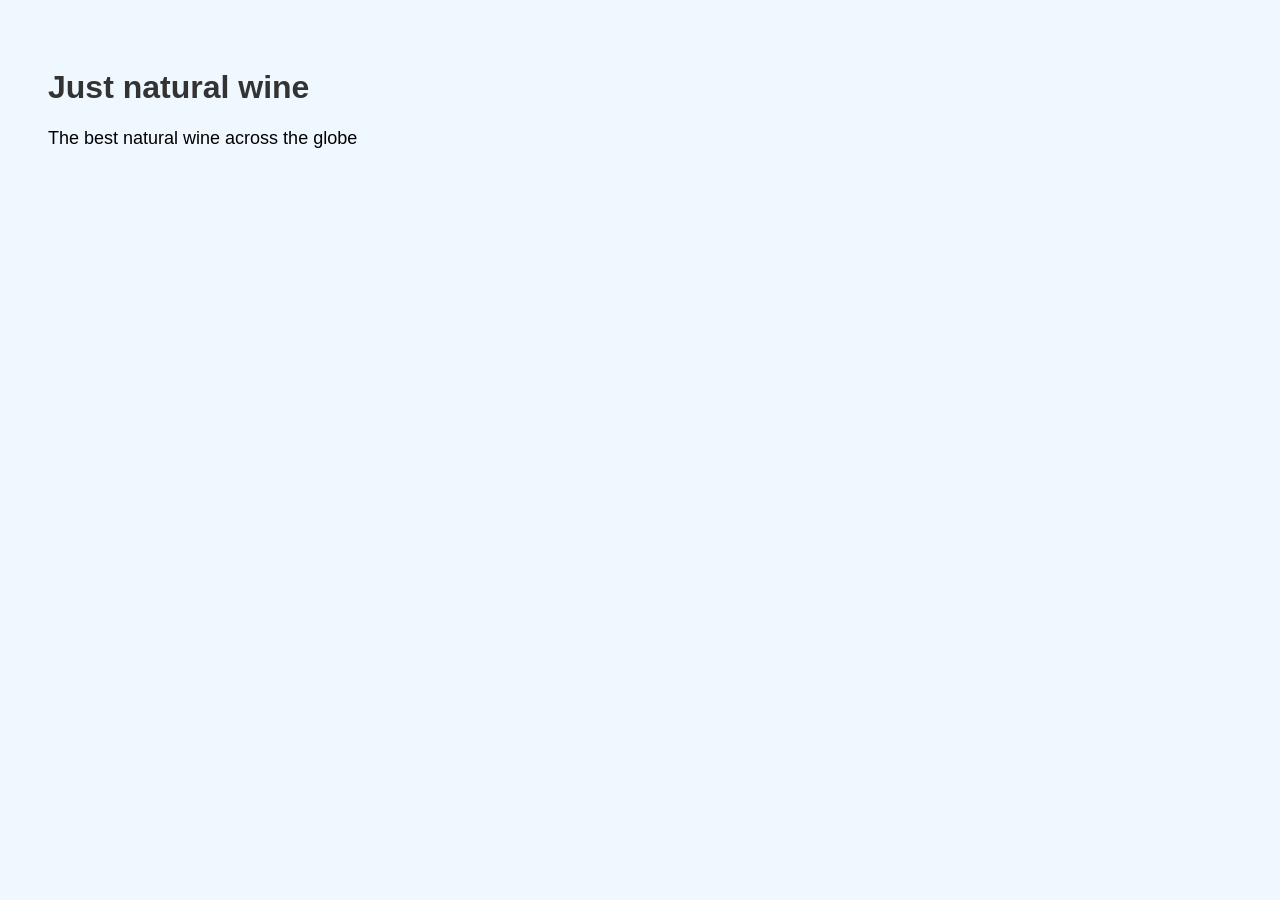
==== index.html @ 0bb8350d "Add files via upload" ====
<!DOCTYPE html>
<html lang="en">
<head>
  <meta charset="UTF-8">
  <title>Jazi Wine</title>
  <link rel="stylesheet" href="style.css">
</head>
<body>
  <h1>Just natural wine</h1>
  <p>The best natural wine across the globe</p>
</body>
</html>
---- style.css ----
body {
  background-color: #f0f8ff;
  font-family: Arial, sans-serif;
  padding: 40px;
}

h1 {
  color: #333;
}

p {
  font-size: 18px;
}
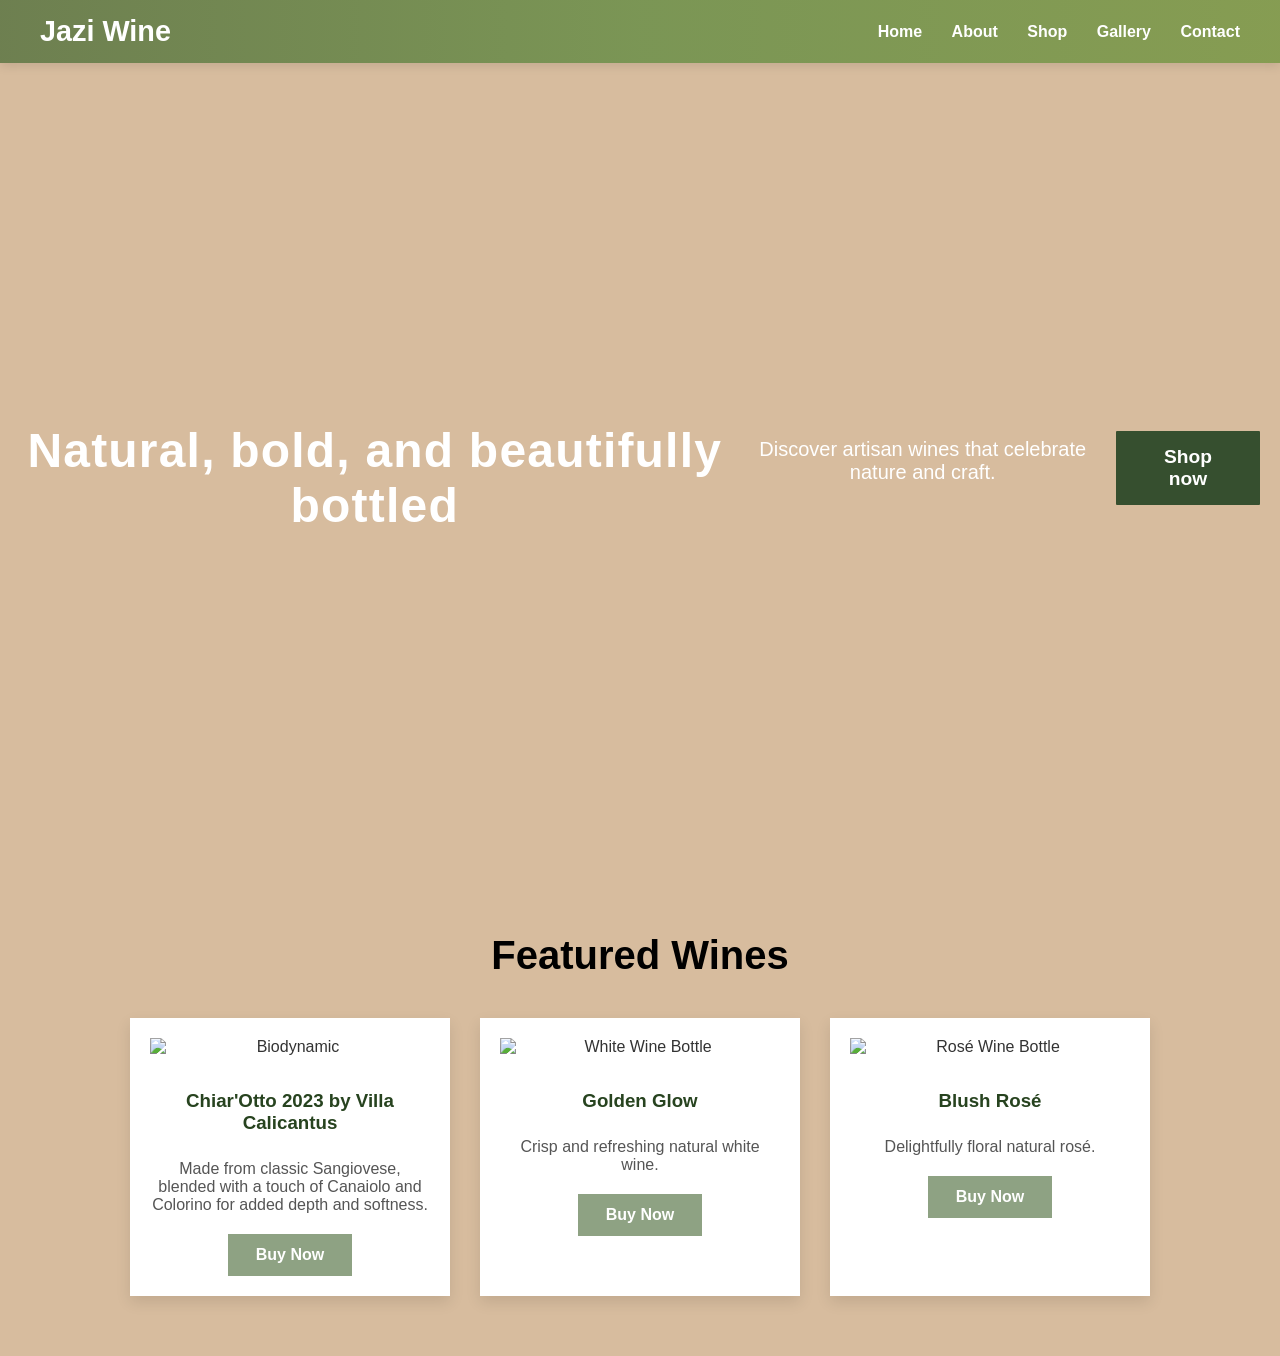
==== commit 03a153fe: "Add files via upload" ====
--- a/index.html
+++ b/index.html
@@ -4,9 +4,58 @@
   <meta charset="UTF-8">
   <title>Jazi Wine</title>
   <link rel="stylesheet" href="style.css">
+  <!-- AOS CSS -->
+<link href="https://cdn.jsdelivr.net/npm/aos@2.3.4/dist/aos.css" rel="stylesheet" />
 </head>
 <body>
-  <h1>Just natural wine</h1>
-  <p>The best natural wine across the globe</p>
+<header>
+  <div class="logo">Jazi Wine</div>
+  <nav>
+  <a href="index.html" class="active">Home</a>
+  <a href="about.html">About</a>
+  <a href="shop.html">Shop</a>
+  <a href="gallery.html">Gallery</a>
+  <a href="contact.html">Contact</a>
+  </nav>
+</header>
+<main>
+  <section class="hero" data-aos="fade-up">
+    <h2>Natural, bold, and beautifully bottled</h2>
+    <p>Discover artisan wines that celebrate nature and craft.</p>
+    <a href="#shop" class="btn">Shop now</a>
+  </section>
+  <section id="shop" class="product-list" data-aos="fade-up">
+  <h2>Featured Wines</h2>
+  <div class="products">
+    <div class="product-card" data-aos="zoom-in">
+      <img src="https://www.xtrawine.com/cdn/shop/files/villa-calicantus_3922_1.webp?v=1728007893" alt="Biodynamic" />
+      <h3>Chiar'Otto 2023 by Villa Calicantus</h3>
+      <p>Made from classic Sangiovese, blended with a touch of Canaiolo and Colorino for added depth and softness.</p>
+      <button class="btn">Buy Now</button>
+    </div>
+    <div class="product-card" data-aos="zoom-in" data-aos-delay="100">
+      <img src="https://images.unsplash.com/photo-1504674900247-0877df9cc836?auto=format&fit=crop&w=400&q=80" alt="White Wine Bottle" />
+      <h3>Golden Glow</h3>
+      <p>Crisp and refreshing natural white wine.</p>
+      <button class="btn">Buy Now</button>
+    </div>
+    <div class="product-card" data-aos="zoom-in" data-aos-delay="200">
+      <img src="https://images.unsplash.com/photo-1546549039-9ef535d50c06?auto=format&fit=crop&w=400&q=80" alt="Rosé Wine Bottle" />
+      <h3>Blush Rosé</h3>
+      <p>Delightfully floral natural rosé.</p>
+      <button class="btn">Buy Now</button>
+    </div>
+  </div>
+</section>
+</main>
+<!-- AOS JS -->
+<script src="https://cdn.jsdelivr.net/npm/aos@2.3.4/dist/aos.js"></script>
+<script>
+  AOS.init({
+    duration: 1000, // animation duration in ms
+    once: true,    // whether animation should happen only once - while scrolling down
+  });
+</script>
+</div>
 </body>
 </html>
--- a/style.css
+++ b/style.css
@@ -1,13 +1,178 @@
 body {
-  background-color: #f0f8ff;
-  font-family: Arial, sans-serif;
-  padding: 40px;
-}
-
-h1 {
+  font-family: 'Arial', sans-serif;
+  margin: 0;
+  padding: 0;
+  background: #d7bc9e;
   color: #333;
 }
 
-p {
-  font-size: 18px;
+header {
+  background: linear-gradient(90deg, #144c0e8a, #2a741588, #3f811088);
+  display: flex;
+  justify-content: space-between;
+  align-items: center;
+  padding: 15px 40px;
+  box-shadow: 0 3px 10px rgba(0,0,0,0.1);
 }
+
+.logo {
+  font-size: 1.8rem;
+  font-weight: bold;
+  color: white;
+  user-select: none;
+}
+
+nav a {
+  color: white;
+  margin-left: 25px;
+  text-decoration: none;
+  font-weight: 600;
+  transition: color 0.3s;
+}
+
+nav a:hover {
+  color: #fff4d1;
+  text-shadow: 1px 1px 3px #3d1515;
+  cursor: pointer;
+}
+.hero {
+  height: 90vh;
+  background-image: url('https://wallpapercat.com/w/full/d/f/e/1313591-3840x2160-desktop-4k-wineglass-background.jpg');
+  background-size: cover;
+  background-position: center;
+  display: flex;
+  align-items: center;
+  justify-content: center;
+  text-align: center;
+  position: relative;
+  color: white;
+  padding: 0 20px;
+}
+
+.hero-text {
+  position: relative;
+  z-index: 2;
+  font-size: 2.8rem;
+  font-weight: 700;
+  line-height: 1.2;
+  max-width: 800px;
+}
+
+.hero h2 {
+  font-size: 3rem;
+  margin-bottom: 20px;
+  font-weight: 700;
+  letter-spacing: 1.2px;
+}
+
+.hero p {
+  font-size: 1.25rem;
+  margin-bottom: 35px;
+  font-weight: 500;
+}
+
+.btn {
+  background: #364f2f;
+  color: white;
+  padding: 15px 35px;
+  border-radius: 1px;
+  font-size: 1.2rem;
+  font-weight: 600;
+  text-decoration: none;
+  transition: transform 0.3s ease, box-shadow 0.3s ease;
+  user-select: none;
+}
+
+.btn:hover {
+  transform: scale(1.1);
+  cursor: pointer;
+}
+.product-list {
+  max-width: 1200px;
+  margin: 60px auto;
+  padding: 0 20px;
+  text-align: center;
+}
+
+.product-list h2 {
+  font-size: 2.5rem;
+  margin-bottom: 40px;
+  color: #000000;
+  font-weight: 700;
+}
+
+.products {
+  display: flex;
+  justify-content: center;
+  gap: 30px;
+  flex-wrap: wrap;
+}
+
+.product-card {
+  background: white;
+  border-radius: 0px;
+  box-shadow: 0 6px 14px rgba(0,0,0,0.1);
+  padding: 20px;
+  width: 280px;
+  transition: transform 0.4s ease, box-shadow 0.4s ease;
+  user-select: none;
+  display: flex;
+  flex-direction: column;
+  align-items: center;
+}
+
+.product-card img {
+  width: 100%;
+  border-radius: 0px;
+  margin-bottom: 15px;
+  user-select: none;
+}
+
+.product-card h3 {
+  color: #27431f;
+  margin-bottom: 10px;
+  font-weight: 700;
+}
+
+.product-card p {
+  color: #555;
+  margin-bottom: 20px;
+  font-weight: 500;
+}
+
+.product-card:hover {
+  transform: translateY(-15px) scale(1.05);
+  cursor: pointer;
+}
+
+.product-card .btn {
+  background: #2f531a8a;
+  border: none;
+  color: white;
+  padding: 12px 28px;
+  border-radius: 0px;
+  font-weight: 600;
+  font-size: 1rem;
+  transition: background-color 0.3s ease;
+}
+
+.product-card .btn:hover {
+  background-color: #2f531a8a;
+  cursor: pointer;
+}
+.about {
+  max-width: 800px;
+  margin: 80px auto;
+  padding: 0 20px;
+  color: #5a2a00;
+  font-size: 1.1rem;
+  line-height: 1.6;
+  user-select: none;
+}
+
+.about h1 {
+  font-size: 2.8rem;
+  margin-bottom: 25px;
+  font-weight: 700;
+  color: #1a7214ae;
+}
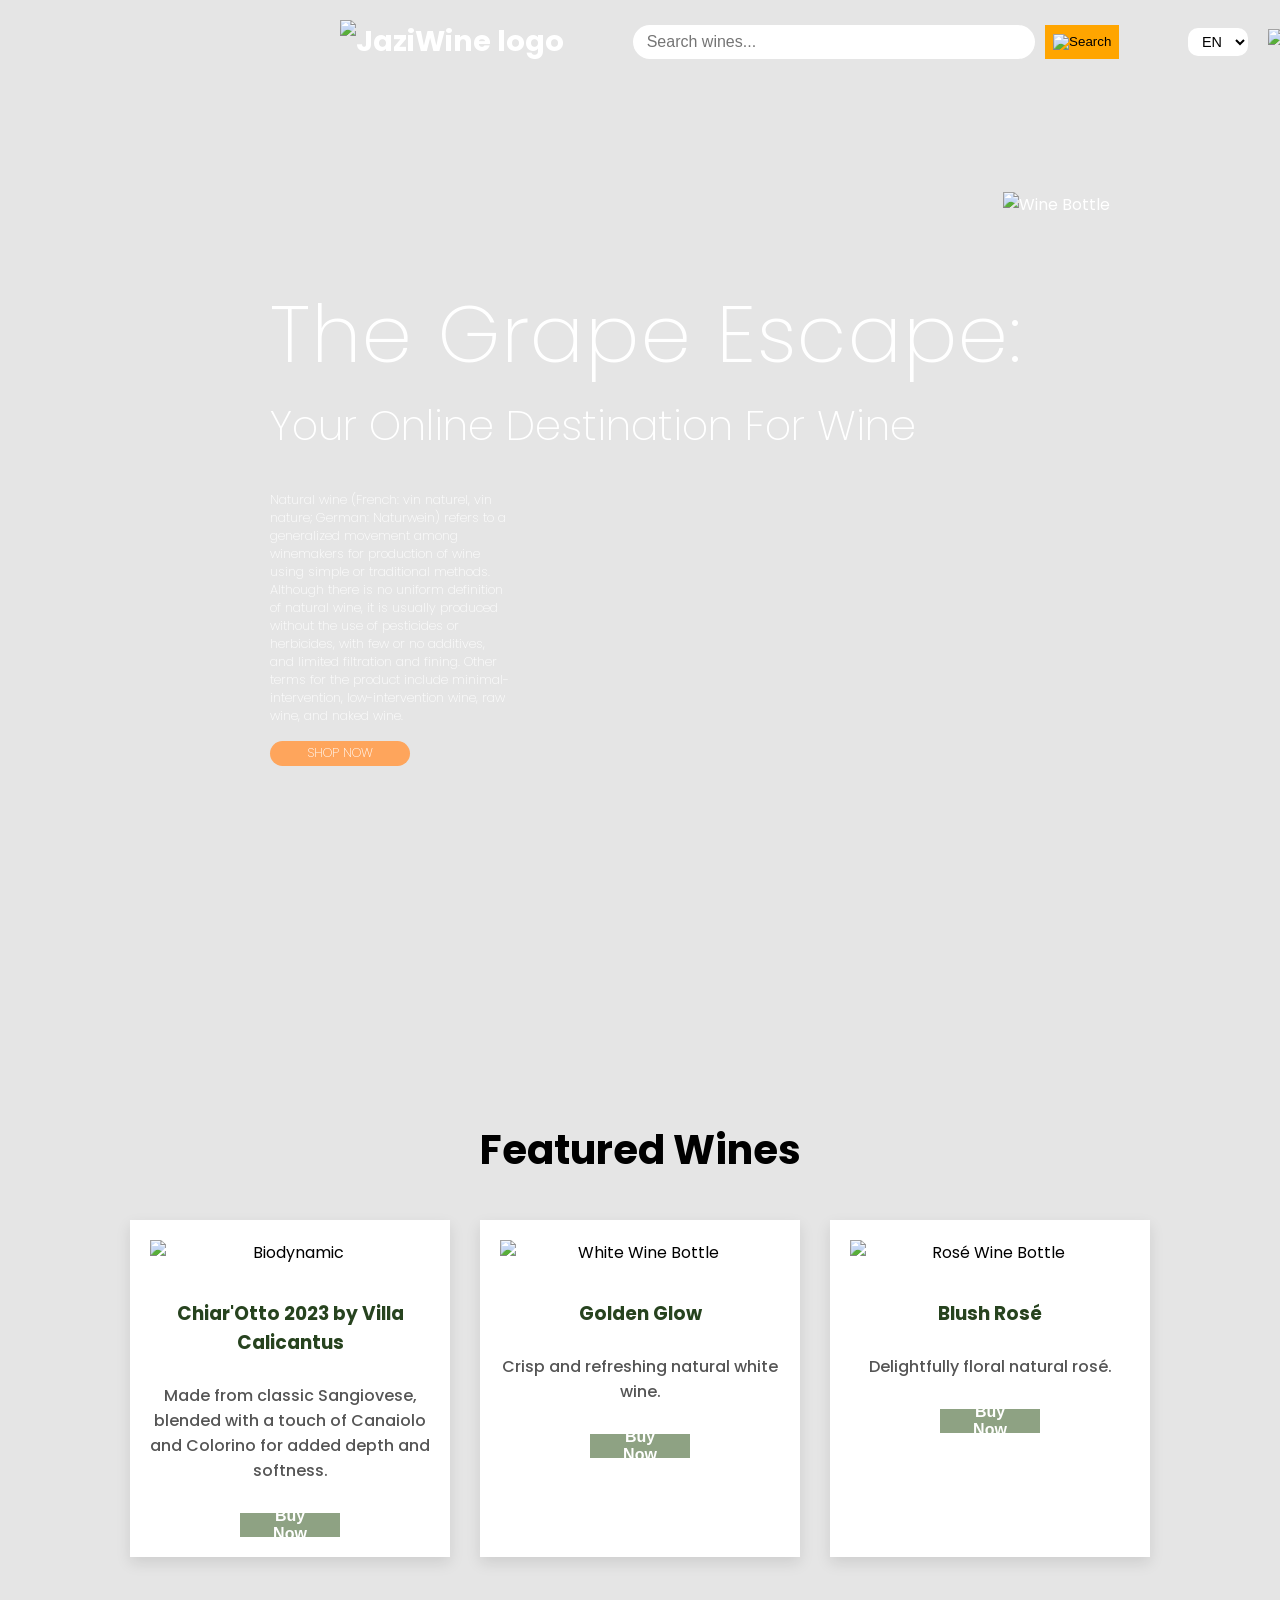
==== commit 98a71d27: "Add files via upload" ====
--- a/index.html
+++ b/index.html
@@ -2,27 +2,47 @@
 <html lang="en">
 <head>
   <meta charset="UTF-8">
-  <title>Jazi Wine</title>
+  <title>Jazi Wine | Just Natural Wine</title>
+<link href="https://fonts.googleapis.com/css2?family=Poppins:wght@100;200;300;400;500;600;700&family=Raleway:ital,wght@0,100..900;1,100..900&family=Smooch+Sans:wght@100..900&display=swap" rel="stylesheet" />
   <link rel="stylesheet" href="style.css">
-  <!-- AOS CSS -->
+  <link rel="shortcut icon" href="images/favicon1.png" type="image/jpg" />
 <link href="https://cdn.jsdelivr.net/npm/aos@2.3.4/dist/aos.css" rel="stylesheet" />
 </head>
 <body>
-<header>
-  <div class="logo">Jazi Wine</div>
-  <nav>
-  <a href="index.html" class="active">Home</a>
-  <a href="about.html">About</a>
-  <a href="shop.html">Shop</a>
-  <a href="gallery.html">Gallery</a>
-  <a href="contact.html">Contact</a>
-  </nav>
+<header class="main-header">
+  <div class="header-container">
+    <!-- Logo -->
+    <div class="logo">
+      <img src="images/favicon1.png" alt="JaziWine logo" />
+    </div>
+
+    <!-- Search Bar -->
+    <div class="search-bar">
+      <input type="text" placeholder="Search wines..." />
+      <button><img src="images/search-icon.svg" alt="Search" /></button>
+    </div>
+
+    <!-- Icons -->
+    <div class="header-icons">
+      <div class="lang-switch">
+        <select>
+          <option value="en">EN</option>
+          <option value="fr">FR</option>
+        </select>
+      </div>
+      <div class="cart-icon">
+        <img src="images/cart-icon.svg" alt="Cart" />
+      </div>
+    </div>
+  </div>
 </header>
 <main>
   <section class="hero" data-aos="fade-up">
-    <h2>Natural, bold, and beautifully bottled</h2>
-    <p>Discover artisan wines that celebrate nature and craft.</p>
-    <a href="#shop" class="btn">Shop now</a>
+    <h2>The Grape Escape:</h2>
+    <p>Your Online Destination For Wine</p>
+    <h3>Natural wine (French: vin naturel, vin nature; German: Naturwein) refers to a generalized movement among winemakers for production of wine using simple or traditional methods. Although there is no uniform definition of natural wine, it is usually produced without the use of pesticides or herbicides, with few or no additives, and limited filtration and fining. Other terms for the product include minimal-intervention, low-intervention wine, raw wine, and naked wine.</h3>
+    <a href="#shop" class="btn">SHOP NOW</a>
+    <img src="images/winebottle.svg" alt="Wine Bottle" class="hero-bottle" data-aos="fade-left" data-aos-delay="300" data-aos-easing="ease-out"/>
   </section>
   <section id="shop" class="product-list" data-aos="fade-up">
   <h2>Featured Wines</h2>
@@ -57,5 +77,10 @@
   });
 </script>
 </div>
+<script>
+  window.addEventListener("load", () => {
+    document.querySelector(".hero-bottle").classList.add("slide-in");
+  });
+</script>
 </body>
 </html>
--- a/style.css
+++ b/style.css
@@ -1,18 +1,81 @@
 body {
-  font-family: 'Arial', sans-serif;
+  font-family: 'Poppins', sans-serif;
   margin: 0;
   padding: 0;
-  background: #d7bc9e;
-  color: #333;
-}
-
-header {
-  background: linear-gradient(90deg, #144c0e8a, #2a741588, #3f811088);
-  display: flex;
+  background-color: rgb(229, 229, 229);
+}
+
+/* Header Container */
+.main-header {
+  position: absolute;
+  top: 0;
+  width: 100%;
+  padding: 20px 40px;
+  z-index: 1000;
+  background: transparent;
+}
+
+.header-container {
+  display: flex;
+  align-items: center;
   justify-content: space-between;
+}
+
+/* Logo */
+.logo img {
+  height: 90px;
+  padding-left: 300px;
+}
+
+/* Search Bar */
+.search-bar {
+  flex: 1;
+  display: flex;
+  justify-content: center;
+  gap: 10px;
+  color: white
+}
+
+.search-bar input {
+  width: 60%;
+  padding: 8px 14px;
+  border-radius: 20px;
+  border: none;
+  font-size: 1rem;
+}
+
+.search-bar button {
+  background-color: orange;
+  border: none;
+  padding: 8px;
+  border-radius: 0%;
+  cursor: pointer;
+}
+
+.search-bar button img {
+  height: 16px;
+  width: 16px;
+}
+
+/* Right-side icons */
+.header-icons {
+  display: flex;
   align-items: center;
-  padding: 15px 40px;
-  box-shadow: 0 3px 10px rgba(0,0,0,0.1);
+  gap: 20px;
+}
+
+.lang-switch select {
+  background: white;
+  border: none;
+  padding: 5px 10px;
+  border-radius: 10px;
+  font-size: 0.9rem;
+  cursor: pointer;
+}
+
+.cart-icon img {
+  height: 24px;
+  cursor: pointer;
 }
 
 .logo {
@@ -36,60 +99,111 @@
   cursor: pointer;
 }
 .hero {
-  height: 90vh;
-  background-image: url('https://wallpapercat.com/w/full/d/f/e/1313591-3840x2160-desktop-4k-wineglass-background.jpg');
-  background-size: cover;
-  background-position: center;
-  display: flex;
-  align-items: center;
+  background-image: url("images/page1.svg");
+  background-repeat: no-repeat;
+  background-size: contain;     /* no cropping */
+  background-position: center;  /* center it */
+  background-color: rgb(229, 229, 229); /* fallback color */
+
+  display: flex;
+  flex-direction: column;
+  align-items: flex-start;
   justify-content: center;
-  text-align: center;
+
   position: relative;
   color: white;
   padding: 0 20px;
-}
+  padding-left: 270px;
+  padding-right: 20px;
+
+  height: 100vh;      /* full screen */
+  margin-top: 70px;  /* move hero down below header */
+  overflow: visible;
+}
+
 
 .hero-text {
   position: relative;
-  z-index: 2;
   font-size: 2.8rem;
-  font-weight: 700;
+  font-weight: 300;
   line-height: 1.2;
   max-width: 800px;
-}
+  text-align: left; /* force left alignment for all children */
+  margin: 0 auto;   /* center container horizontally if needed */
+
+}
+
+
 
 .hero h2 {
-  font-size: 3rem;
-  margin-bottom: 20px;
-  font-weight: 700;
+  font-size: 5rem;
+  font-weight: 200;
   letter-spacing: 1.2px;
+  text-align: left; /* just to be explicit */
+  margin-bottom: 0em;
+  margin-top: 0;
 }
 
 .hero p {
-  font-size: 1.25rem;
-  margin-bottom: 35px;
-  font-weight: 500;
-}
+  font-size: 2.6rem;
+  font-weight: 200;
+  text-align: left; /* align paragraph left too */
+  margin-bottom: 0.5em; /* smaller gap below the heading */
+  margin-top: 0;
+}
+.hero h3 {
+  font-size: 0.8rem;
+  font-weight: 200;
+  color: white;
+  margin-right: 700px;
+  padding-right: 50px;
+ margin-top: 1em;  /* smaller space above */
+  margin-bottom: 0.5em;
+}
+
 
 .btn {
-  background: #364f2f;
-  color: white;
+  background: #FEA55C;
+  color: white;
+  height: 5px;
+  width: 100px;
   padding: 15px 35px;
-  border-radius: 1px;
-  font-size: 1.2rem;
-  font-weight: 600;
+  border-radius: 30px;
+  font-size: 0.8rem;
+  font-weight: 200;
   text-decoration: none;
   transition: transform 0.3s ease, box-shadow 0.3s ease;
   user-select: none;
+  display: flex;               /* use flexbox */
+  align-items: center;         /* vertical center */
+  justify-content: center;     /* horizontal center */
+  text-align: center;          /* fallback for text */
+  padding: 10px 20px;          /* adjust padding as needed */
+  cursor: pointer;
+  border: none;
+  margin-top: 10px;
 }
 
 .btn:hover {
   transform: scale(1.1);
   cursor: pointer;
+}
+
+.hero-bottle {
+  position: absolute;
+  right: -500px; /* Start offscreen to the right */
+  height: 73vh;
+  z-index: 1;
+  transition: right 1.5s ease-out;
+}
+
+.hero-bottle.slide-in {
+  right: 170px; /* Final position inside the hero */
 }
 .product-list {
   max-width: 1200px;
   margin: 60px auto;
+  margin-top: 150px;
   padding: 0 20px;
   text-align: center;
 }
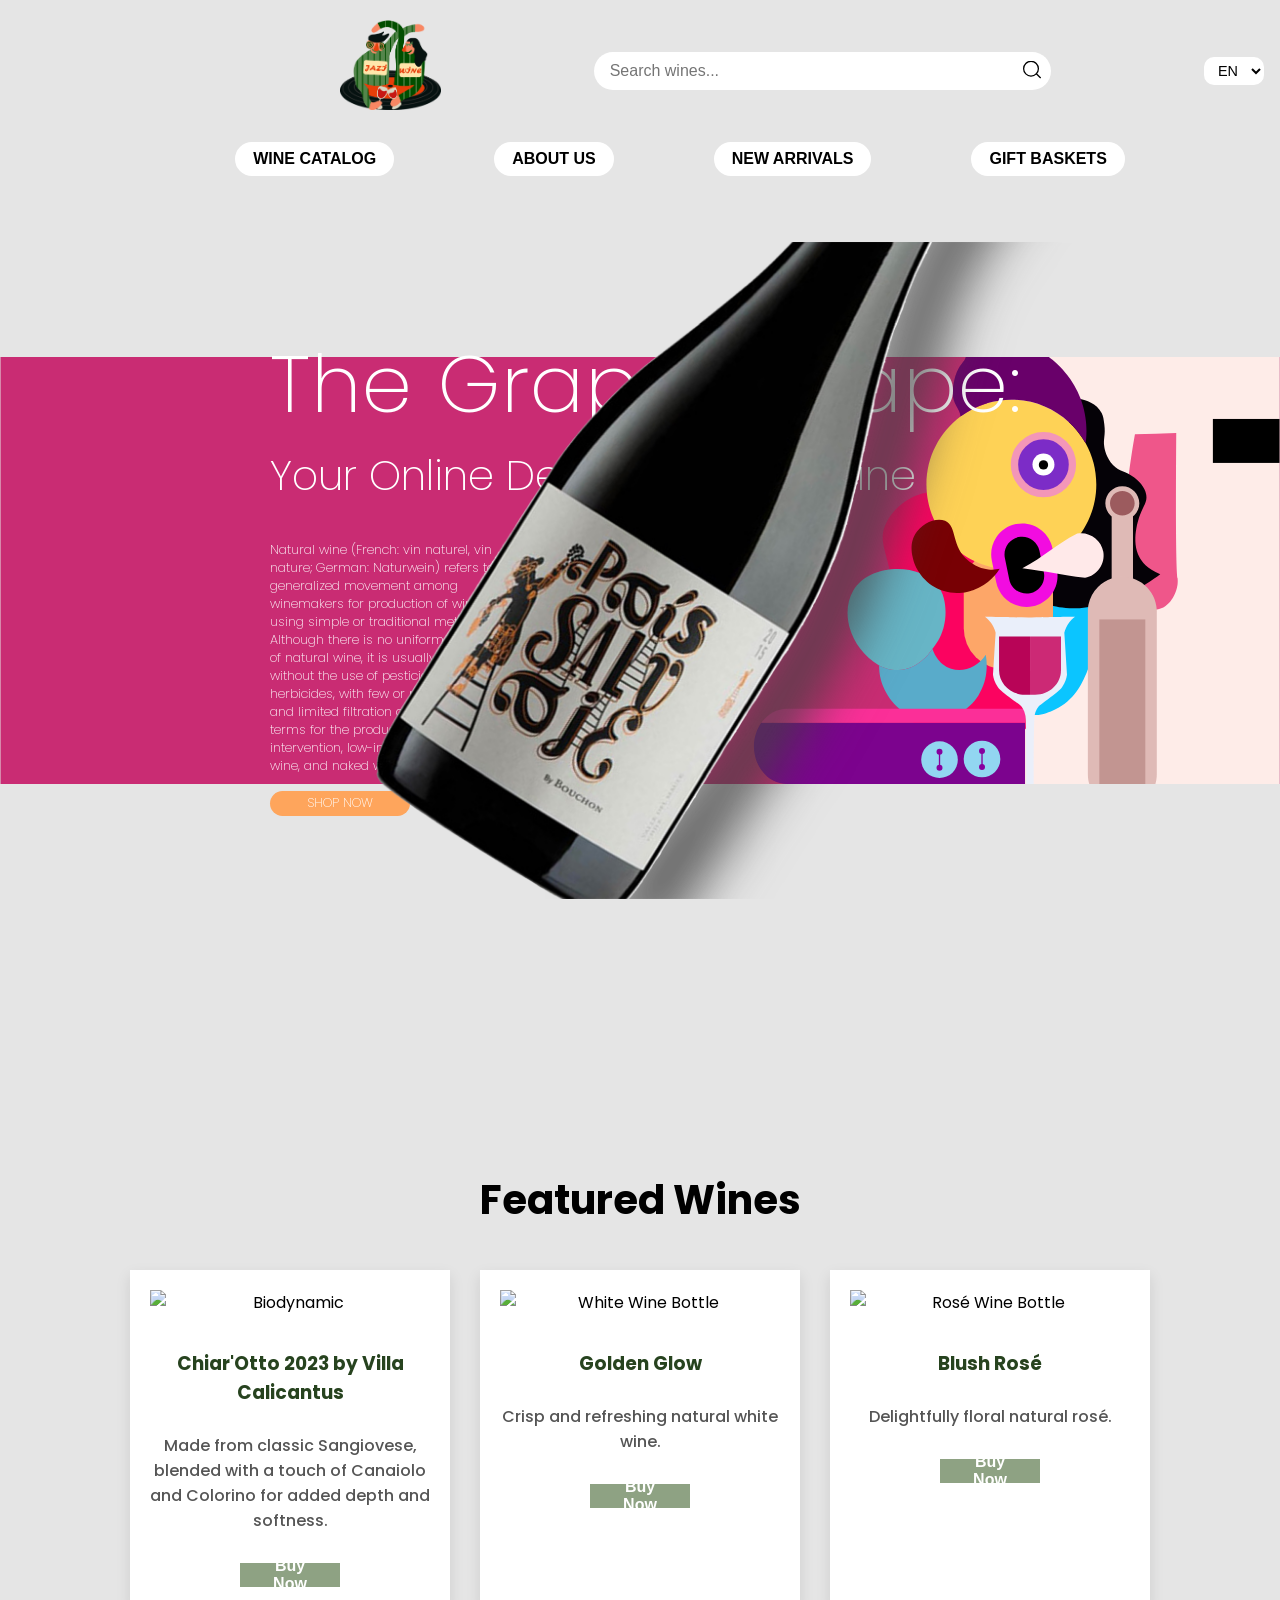
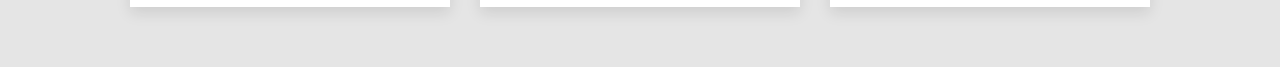
==== commit 828f82cc: "Add files via upload" ====
--- a/index.html
+++ b/index.html
@@ -17,10 +17,15 @@
     </div>
 
     <!-- Search Bar -->
-    <div class="search-bar">
-      <input type="text" placeholder="Search wines..." />
-      <button><img src="images/search-icon.svg" alt="Search" /></button>
-    </div>
+ <form class="search-form" action="/search" method="GET">
+  <div class="search-bar">
+    <input type="text" name="query" placeholder="Search wines..." required />
+    <button type="submit" class="search-button">
+      <img src="images/search-button.svg" alt="Search" />
+    </button>
+  </div>
+</form>
+
 
     <!-- Icons -->
     <div class="header-icons">
@@ -35,6 +40,12 @@
       </div>
     </div>
   </div>
+  <div class="nav-buttons">
+  <a href="catalog.html">WINE CATALOG</a>
+  <a href="about.html">ABOUT US</a>
+  <a href="new-arrivals.html">NEW ARRIVALS</a>
+  <a href="gifts.html">GIFT BASKETS</a>
+</div>
 </header>
 <main>
   <section class="hero" data-aos="fade-up">
--- a/style.css
+++ b/style.css
@@ -28,34 +28,44 @@
 }
 
 /* Search Bar */
+.search-form {
+  display: flex;
+  justify-content: center;
+  width: 100%;
+}
+
 .search-bar {
-  flex: 1;
-  display: flex;
-  justify-content: center;
-  gap: 10px;
-  color: white
+  position: relative;
+  width: 60%;
 }
 
 .search-bar input {
-  width: 60%;
-  padding: 8px 14px;
+  width: 100%;
+  padding: 10px 40px 10px 16px; /* Add space on the right for the icon */
   border-radius: 20px;
   border: none;
   font-size: 1rem;
-}
-
-.search-bar button {
-  background-color: orange;
-  border: none;
-  padding: 8px;
-  border-radius: 0%;
-  cursor: pointer;
-}
-
-.search-bar button img {
-  height: 16px;
-  width: 16px;
-}
+  box-sizing: border-box;
+}
+
+.search-button {
+  position: absolute;
+  right: 10px;
+  top: 50%;
+  transform: translateY(-50%);
+  background: none;
+  border: none;
+  padding: 0;
+  cursor: pointer;
+  z-index: 2;
+}
+
+.search-button img {
+  height: 18px;
+  width: 18px;
+  pointer-events: none; /* optional: to avoid weird hover behaviour */
+}
+
 
 /* Right-side icons */
 .header-icons {
@@ -98,6 +108,31 @@
   text-shadow: 1px 1px 3px #3d1515;
   cursor: pointer;
 }
+.nav-buttons {
+  display: flex;
+  justify-content: center;
+  gap: 100px;
+  padding: 20px 0;
+  background-color: transparent; /* or white or light gray if needed */
+}
+
+.nav-buttons a {
+  color: black;
+  font-weight: 600;
+  text-decoration: none;
+  padding: 6px 16px;
+  border-radius: 25px;
+  border: 2px solid white;
+  transition: background-color 0.3s ease, color 0.3s ease;
+  background-color: white;
+}
+
+.nav-buttons a:hover {
+  background-color: black;
+  color: white;
+  cursor: pointer;
+}
+
 .hero {
   background-image: url("images/page1.svg");
   background-repeat: no-repeat;
@@ -116,8 +151,8 @@
   padding-left: 270px;
   padding-right: 20px;
 
-  height: 100vh;      /* full screen */
-  margin-top: 70px;  /* move hero down below header */
+  height: 100vh;
+  margin-top: 120px;
   overflow: visible;
 }
 
